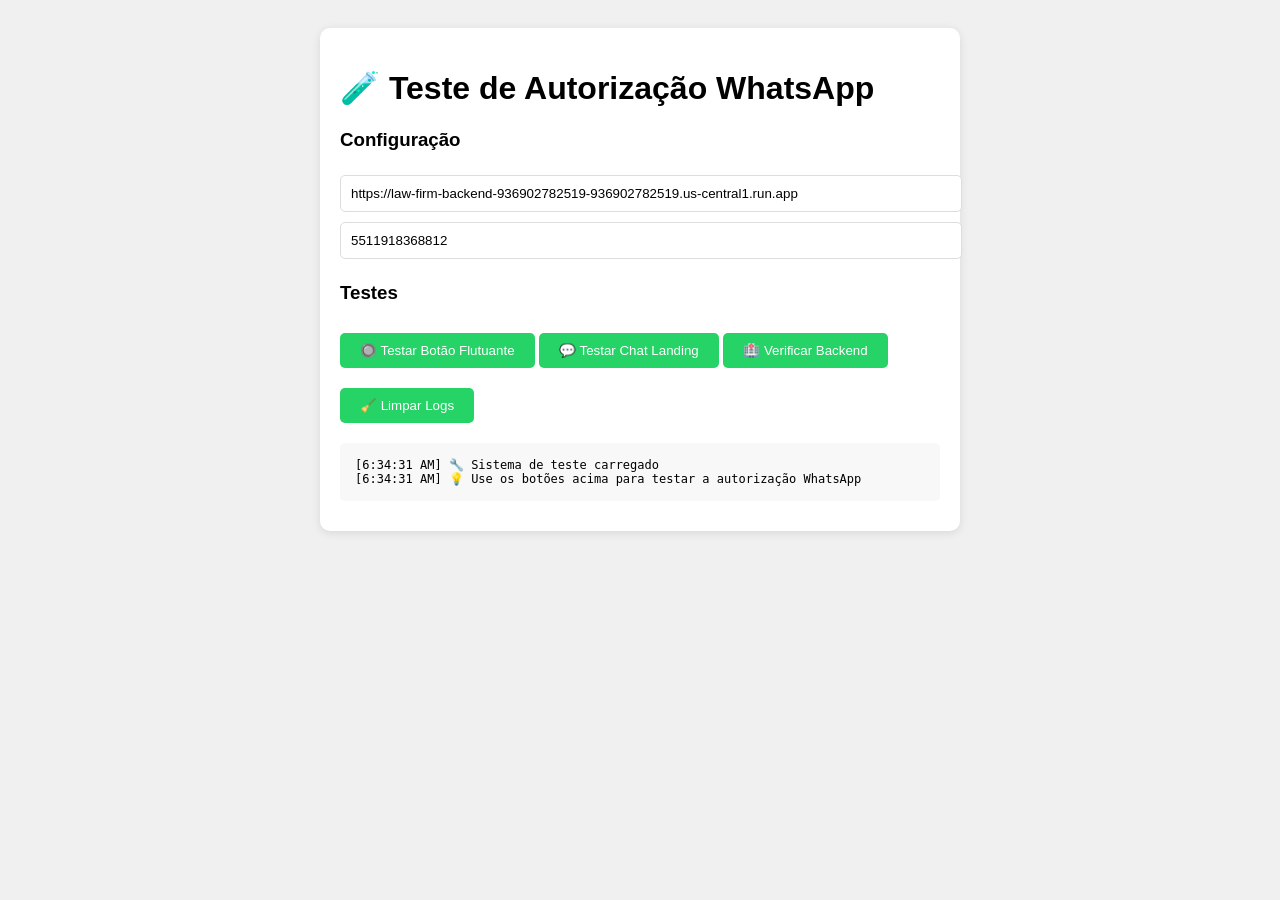
==== debug-whatsapp.html @ d42eaba6 "Ajustando html" ====
<!DOCTYPE html>
<html lang="pt-BR">
<head>
    <meta charset="UTF-8">
    <meta name="viewport" content="width=device-width, initial-scale=1.0">
    <title>Teste Autorização WhatsApp</title>
    <style>
        body { font-family: Arial, sans-serif; padding: 20px; background: #f0f0f0; }
        .container { max-width: 600px; margin: 0 auto; background: white; padding: 20px; border-radius: 10px; box-shadow: 0 2px 10px rgba(0,0,0,0.1); }
        .button { background: #25D366; color: white; padding: 10px 20px; border: none; border-radius: 5px; cursor: pointer; margin: 10px 0; }
        .button:hover { background: #128C7E; }
        .log { background: #f8f8f8; padding: 15px; border-radius: 5px; margin: 10px 0; font-family: monospace; font-size: 12px; max-height: 300px; overflow-y: auto; }
        .success { background: #d4edda; border-left: 4px solid #28a745; }
        .error { background: #f8d7da; border-left: 4px solid #dc3545; }
        .warning { background: #fff3cd; border-left: 4px solid #ffc107; }
        input { width: 100%; padding: 10px; margin: 5px 0; border: 1px solid #ddd; border-radius: 5px; }
    </style>
</head>
<body>
    <div class="container">
        <h1>🧪 Teste de Autorização WhatsApp</h1>
        
        <div>
            <h3>Configuração</h3>
            <input type="text" id="backendUrl" placeholder="URL do Backend" value="https://law-firm-backend-936902782519-936902782519.us-central1.run.app">
            <input type="text" id="whatsappNumber" placeholder="Número WhatsApp Comercial" value="5511918368812">
        </div>
        
        <div>
            <h3>Testes</h3>
            <button class="button" onclick="testAuthorization('floating_button')">🔘 Testar Botão Flutuante</button>
            <button class="button" onclick="testAuthorization('landing_chat', {name: 'João Teste', email: 'joao@test.com'})">💬 Testar Chat Landing</button>
            <button class="button" onclick="checkBackendHealth()">🏥 Verificar Backend</button>
            <button class="button" onclick="clearLogs()">🧹 Limpar Logs</button>
        </div>
        
        <div id="logs" class="log"></div>
    </div>

    <script>
        function log(message, type = 'info') {
            const logs = document.getElementById('logs');
            const timestamp = new Date().toLocaleTimeString();
            const className = type === 'success' ? 'success' : type === 'error' ? 'error' : type === 'warning' ? 'warning' : '';
            
            logs.innerHTML += `<div class="${className}">[${timestamp}] ${message}</div>`;
            logs.scrollTop = logs.scrollHeight;
        }

        function clearLogs() {
            document.getElementById('logs').innerHTML = '';
            log('Logs limpos', 'info');
        }

        async function checkBackendHealth() {
            const backendUrl = document.getElementById('backendUrl').value;
            log('🔍 Verificando saúde do backend...', 'info');
            
            try {
                const response = await fetch(`${backendUrl}/health`);
                const data = await response.json();
                
                if (response.ok) {
                    log(`✅ Backend saudável: ${JSON.stringify(data)}`, 'success');
                } else {
                    log(`⚠️ Backend com problemas: ${response.status}`, 'warning');
                }
            } catch (error) {
                log(`❌ Erro ao conectar backend: ${error.message}`, 'error');
            }
        }

        async function testAuthorization(source, userData = {}) {
            const backendUrl = document.getElementById('backendUrl').value;
            const whatsappNumber = document.getElementById('whatsappNumber').value;
            
            const sessionId = 'test_' + Date.now() + '_' + Math.random().toString(36).substr(2, 9);
            
            const requestData = {
                session_id: sessionId,
                phone_number: whatsappNumber, // ✅ CORRIGIDO: Usar número comercial
                source: source,
                user_data: {
                    ...userData,
                    page_url: window.location.href,
                    timestamp: new Date().toISOString(),
                    user_agent: navigator.userAgent,
                    referrer: document.referrer || 'direct',
                    test: true
                }
            };

            log(`🚀 Testando autorização: ${source}`, 'info');
            log(`📡 Dados: ${JSON.stringify(requestData, null, 2)}`, 'info');

            try {
                const response = await fetch(`${backendUrl}/api/v1/whatsapp/authorize`, {
                    method: 'POST',
                    headers: { 
                        'Content-Type': 'application/json',
                        'Accept': 'application/json'
                    },
                    body: JSON.stringify(requestData)
                });

                log(`📨 Response status: ${response.status}`, response.ok ? 'success' : 'error');

                const responseText = await response.text();
                log(`📄 Response body: ${responseText}`, 'info');

                if (response.ok) {
                    const data = JSON.parse(responseText);
                    log(`✅ AUTORIZAÇÃO SUCESSO!`, 'success');
                    log(`🆔 Session ID: ${data.session_id}`, 'success');
                    log(`📱 WhatsApp URL: ${data.whatsapp_url}`, 'success');
                    
                    // Simular abertura do WhatsApp
                    const message = `Olá! Teste de autorização bem-sucedido. Session: ${sessionId}`;
                    const whatsappUrl = `https://wa.me/${whatsappNumber}?text=${encodeURIComponent(message)}`;
                    
                    log(`📱 Abrindo WhatsApp...`, 'info');
                    window.open(whatsappUrl, '_blank');
                    
                } else {
                    log(`❌ AUTORIZAÇÃO FALHOU: ${response.status}`, 'error');
                    log(`🔍 Resposta: ${responseText}`, 'error');
                }

            } catch (error) {
                log(`❌ ERRO DE REDE: ${error.message}`, 'error');
            }
        }

        // Log inicial
        log('🔧 Sistema de teste carregado', 'info');
        log('💡 Use os botões acima para testar a autorização WhatsApp', 'info');
    </script>
</body>
</html>
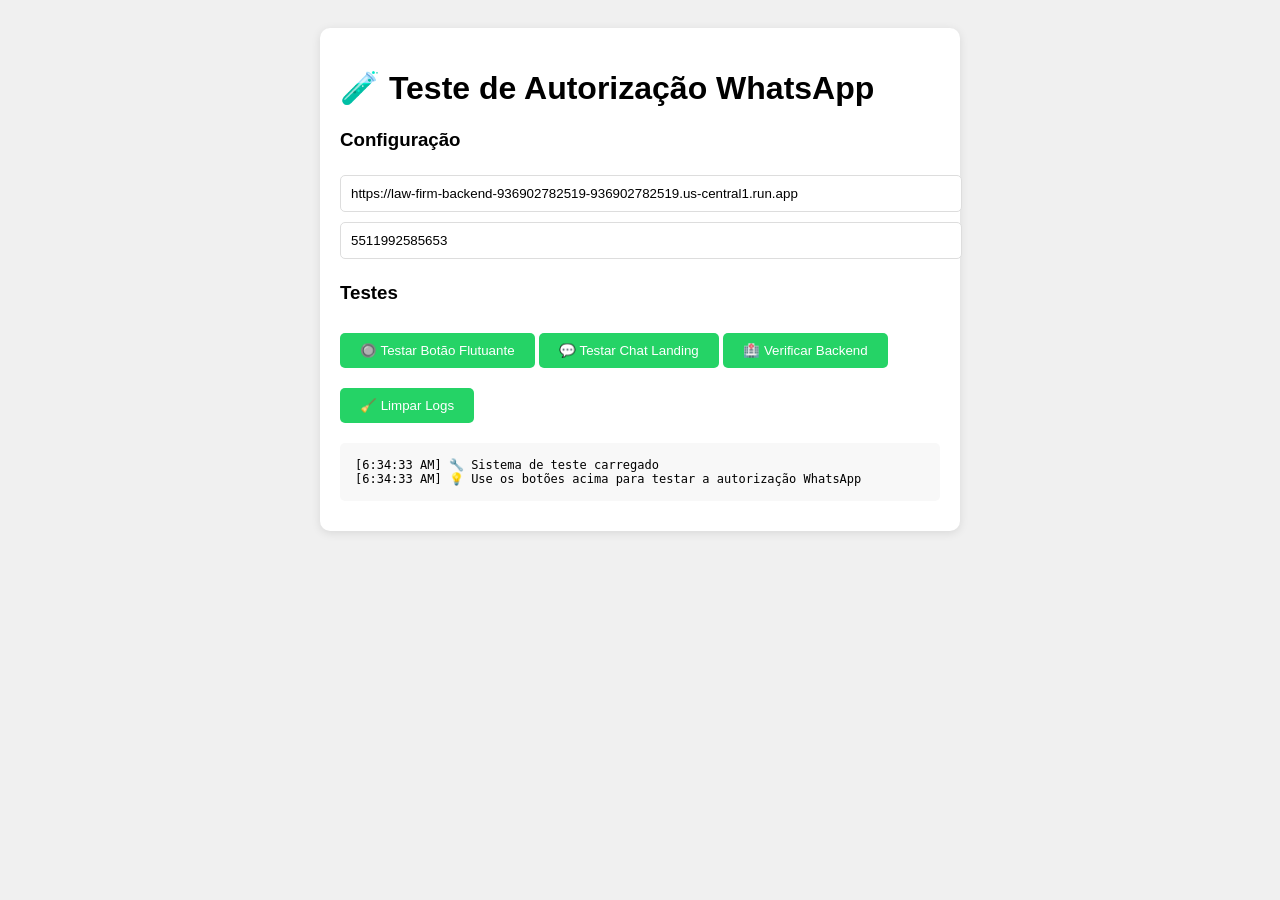
==== commit f94c6343: "teste" ====
--- a/debug-whatsapp.html
+++ b/debug-whatsapp.html
@@ -23,7 +23,7 @@
         <div>
             <h3>Configuração</h3>
             <input type="text" id="backendUrl" placeholder="URL do Backend" value="https://law-firm-backend-936902782519-936902782519.us-central1.run.app">
-            <input type="text" id="whatsappNumber" placeholder="Número WhatsApp Comercial" value="5511918368812">
+            <input type="text" id="whatsappNumber" placeholder="Número WhatsApp Comercial" value="5511992585653">
         </div>
         
         <div>
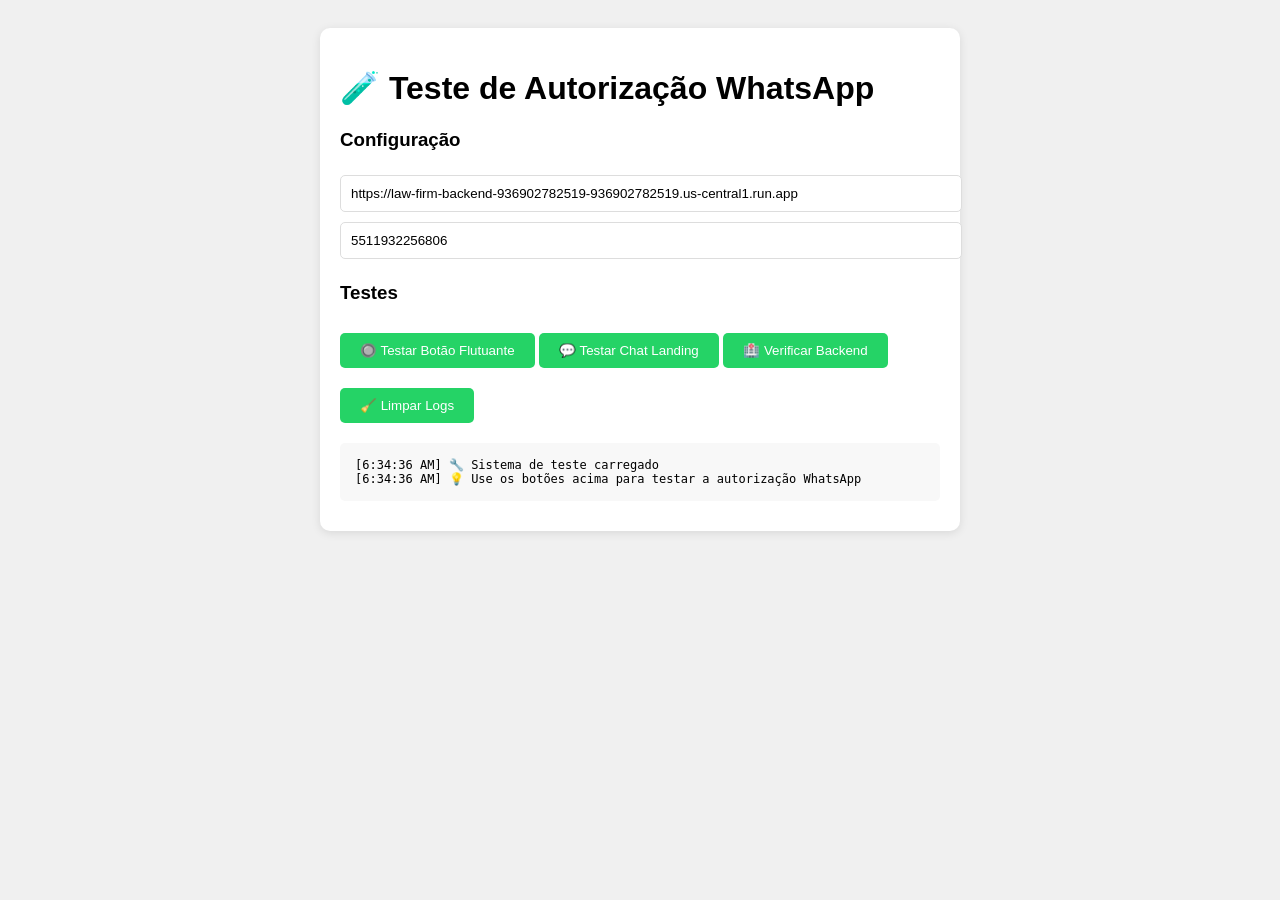
==== commit deec6527: "change the phones" ====
--- a/debug-whatsapp.html
+++ b/debug-whatsapp.html
@@ -23,7 +23,7 @@
         <div>
             <h3>Configuração</h3>
             <input type="text" id="backendUrl" placeholder="URL do Backend" value="https://law-firm-backend-936902782519-936902782519.us-central1.run.app">
-            <input type="text" id="whatsappNumber" placeholder="Número WhatsApp Comercial" value="5511992585653">
+            <input type="text" id="whatsappNumber" placeholder="Número WhatsApp Comercial" value="5511932256806">
         </div>
         
         <div>
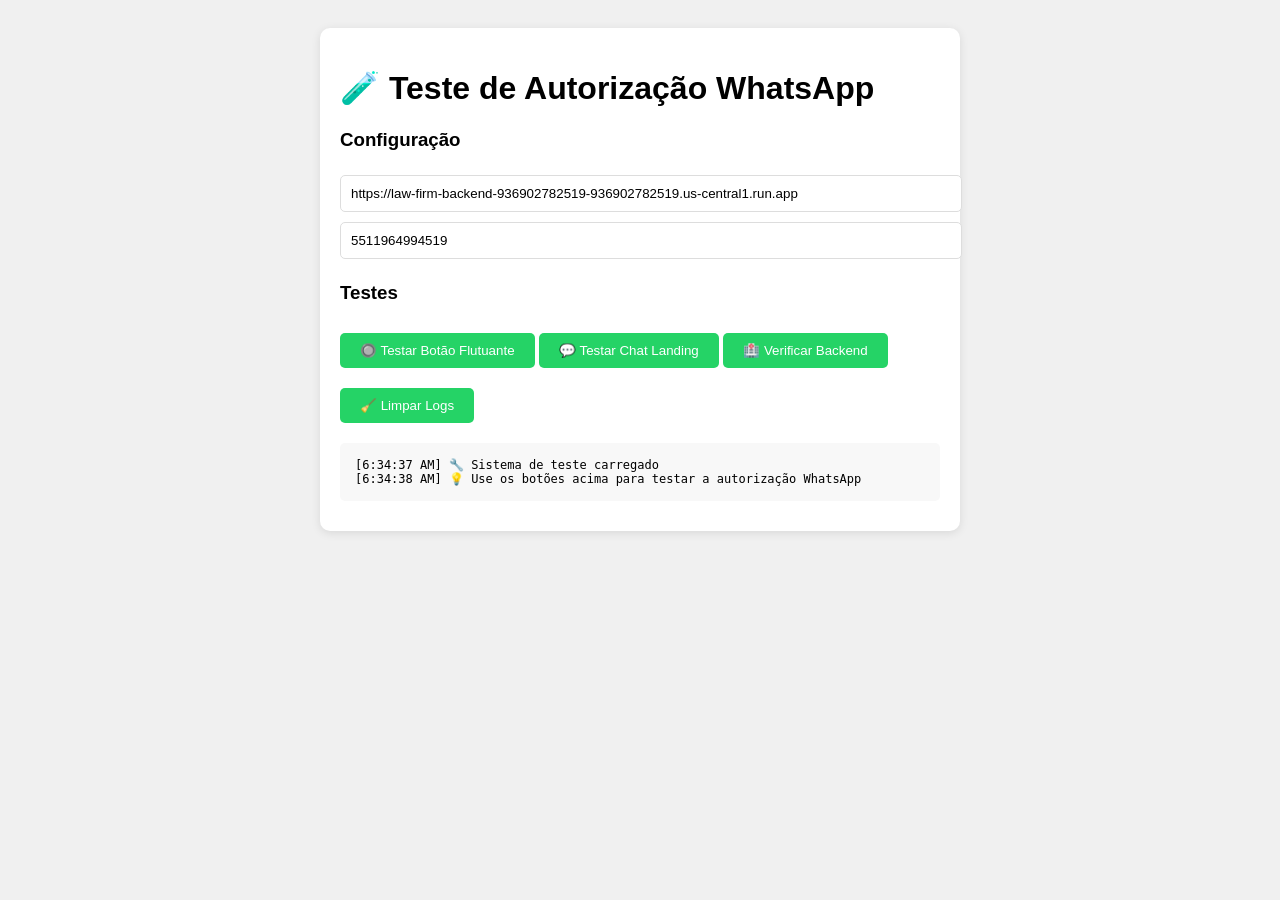
==== commit 585f5b9b: "ajustando numero" ====
--- a/debug-whatsapp.html
+++ b/debug-whatsapp.html
@@ -23,7 +23,7 @@
         <div>
             <h3>Configuração</h3>
             <input type="text" id="backendUrl" placeholder="URL do Backend" value="https://law-firm-backend-936902782519-936902782519.us-central1.run.app">
-            <input type="text" id="whatsappNumber" placeholder="Número WhatsApp Comercial" value="5511932256806">
+            <input type="text" id="whatsappNumber" placeholder="Número WhatsApp Comercial" value="5511964994519">
         </div>
         
         <div>
